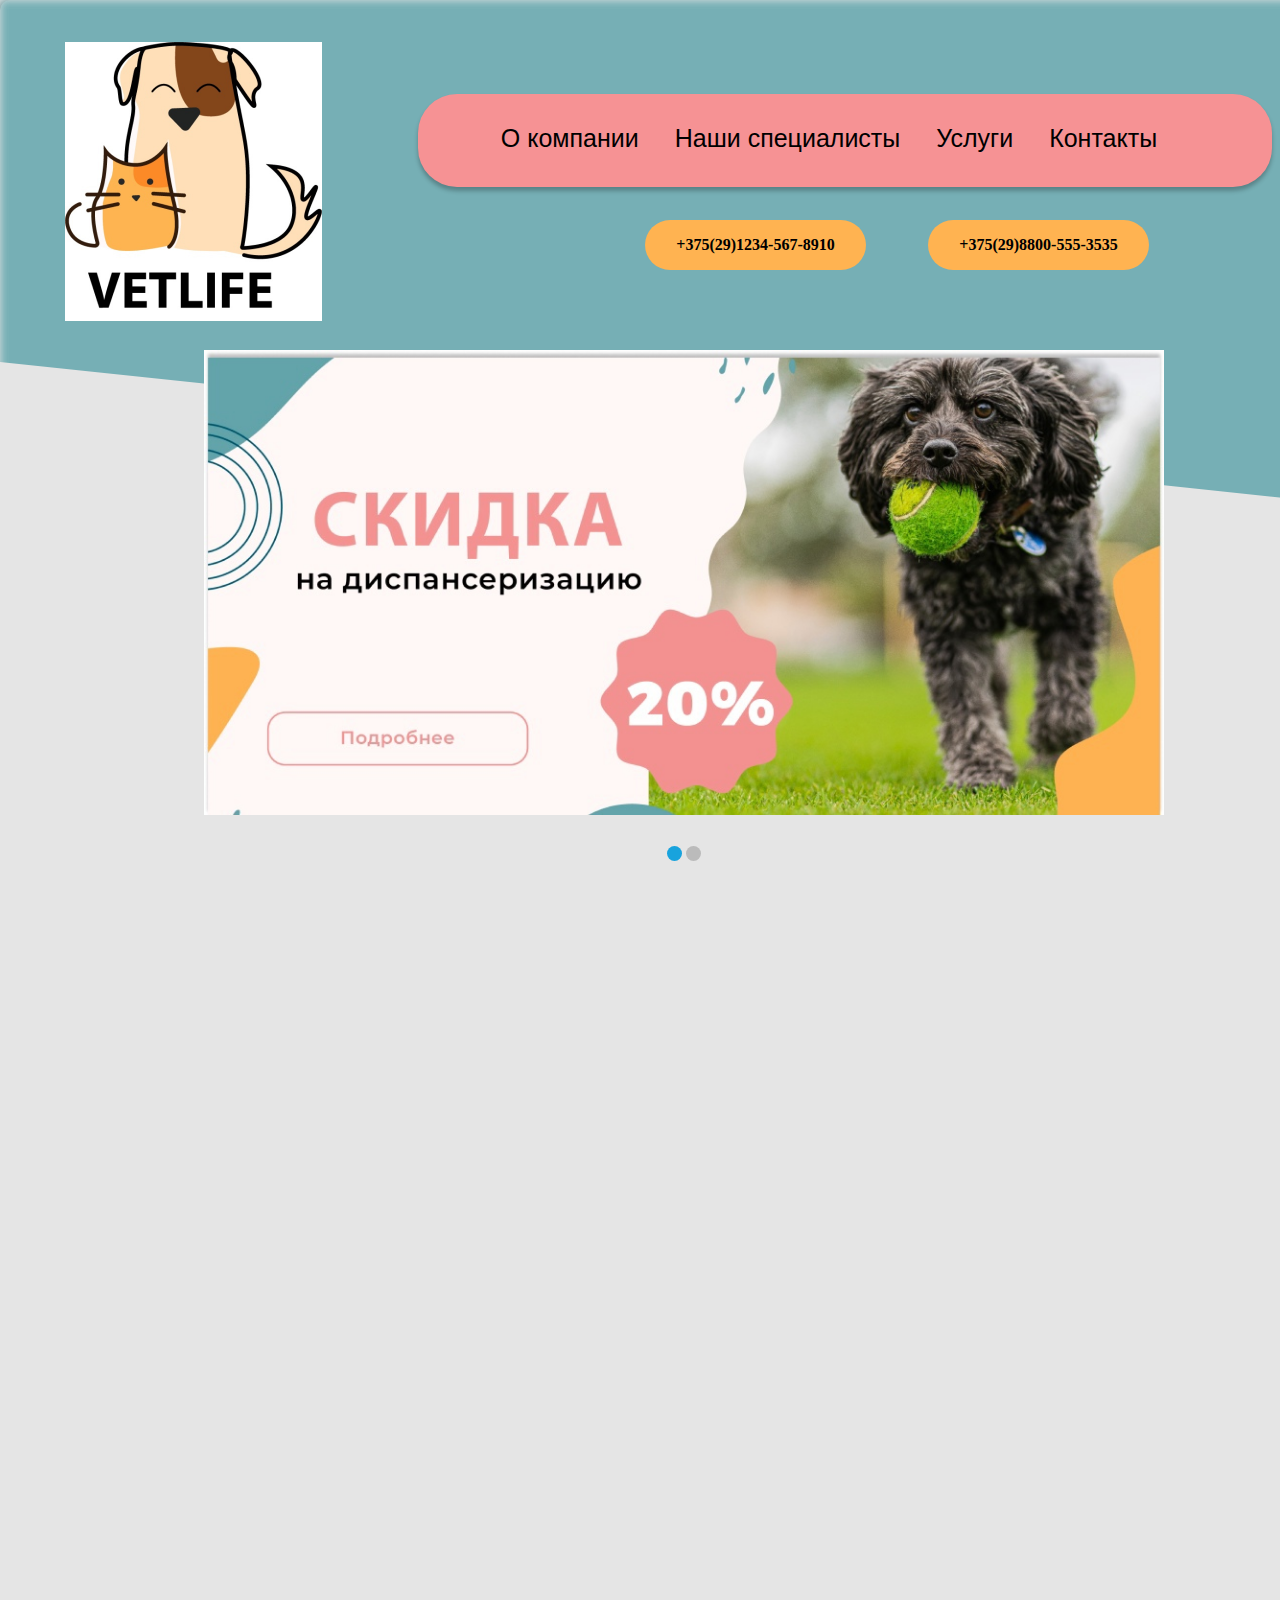
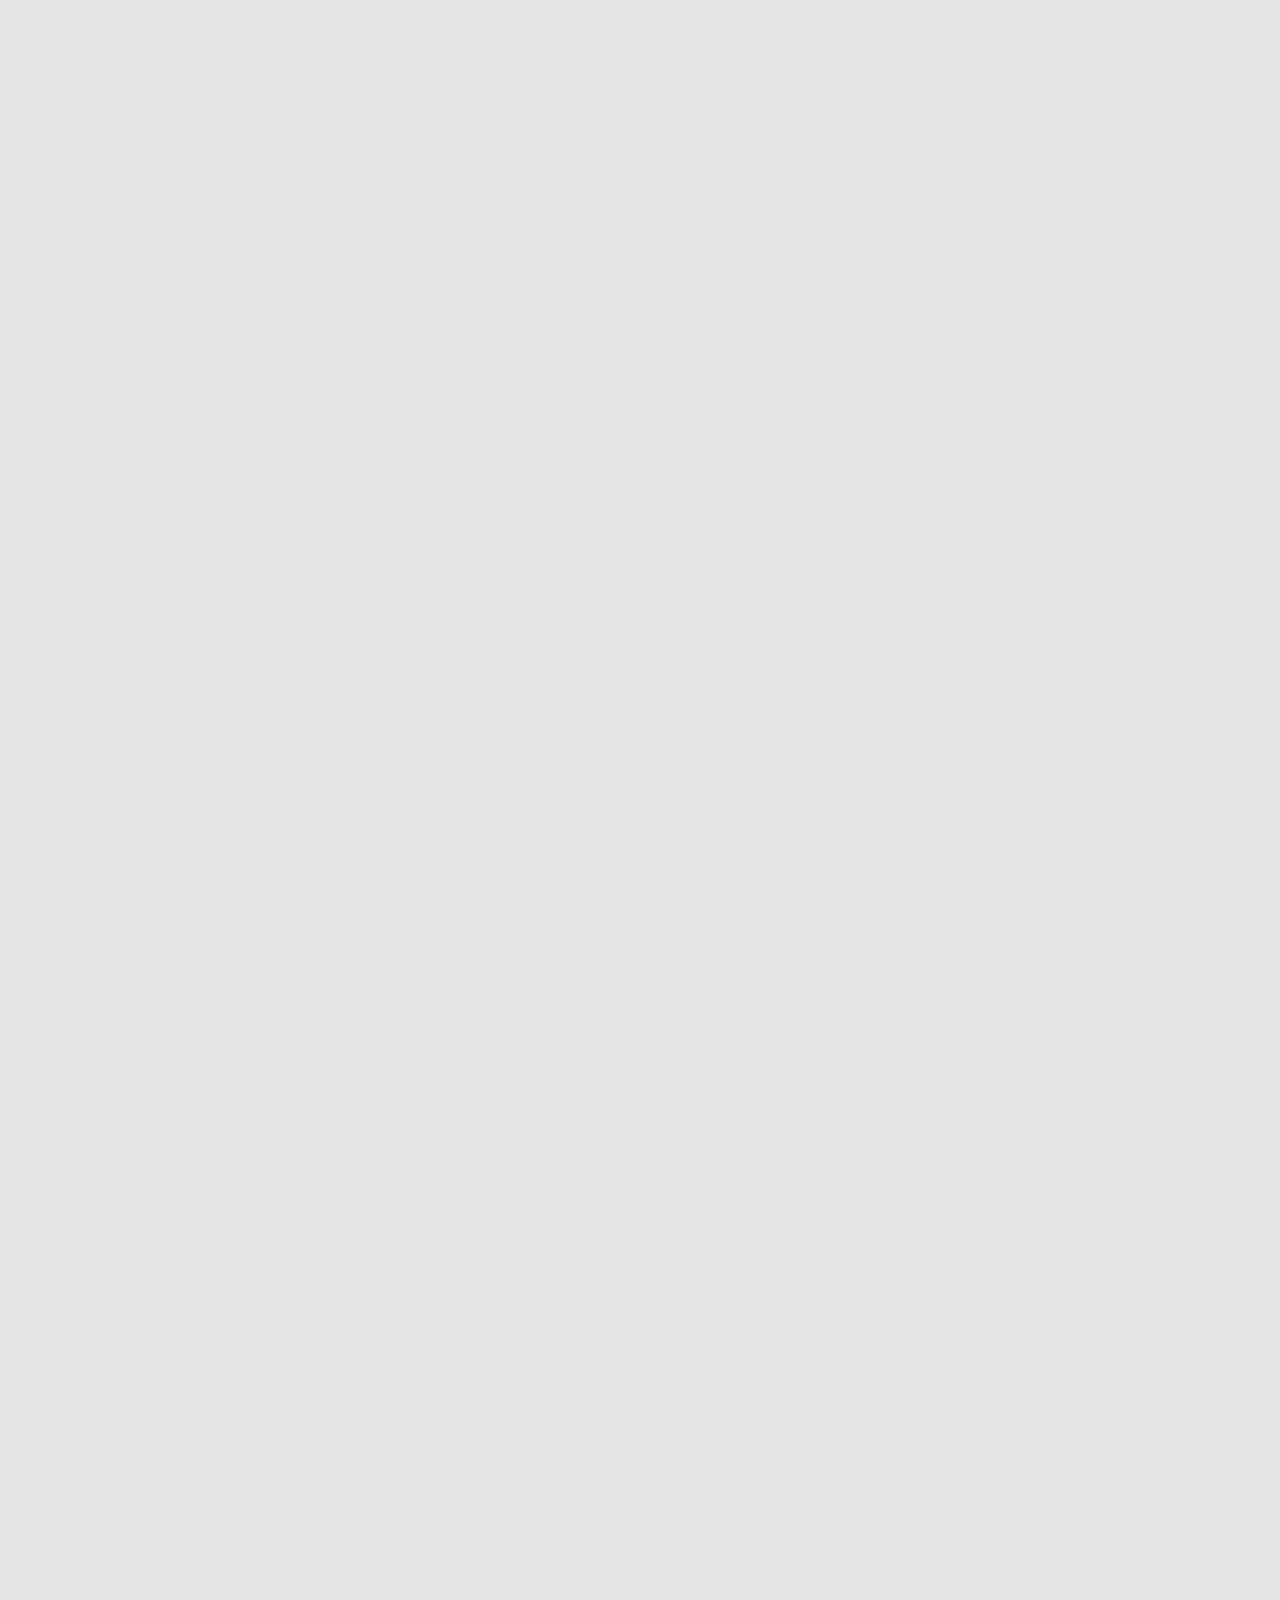
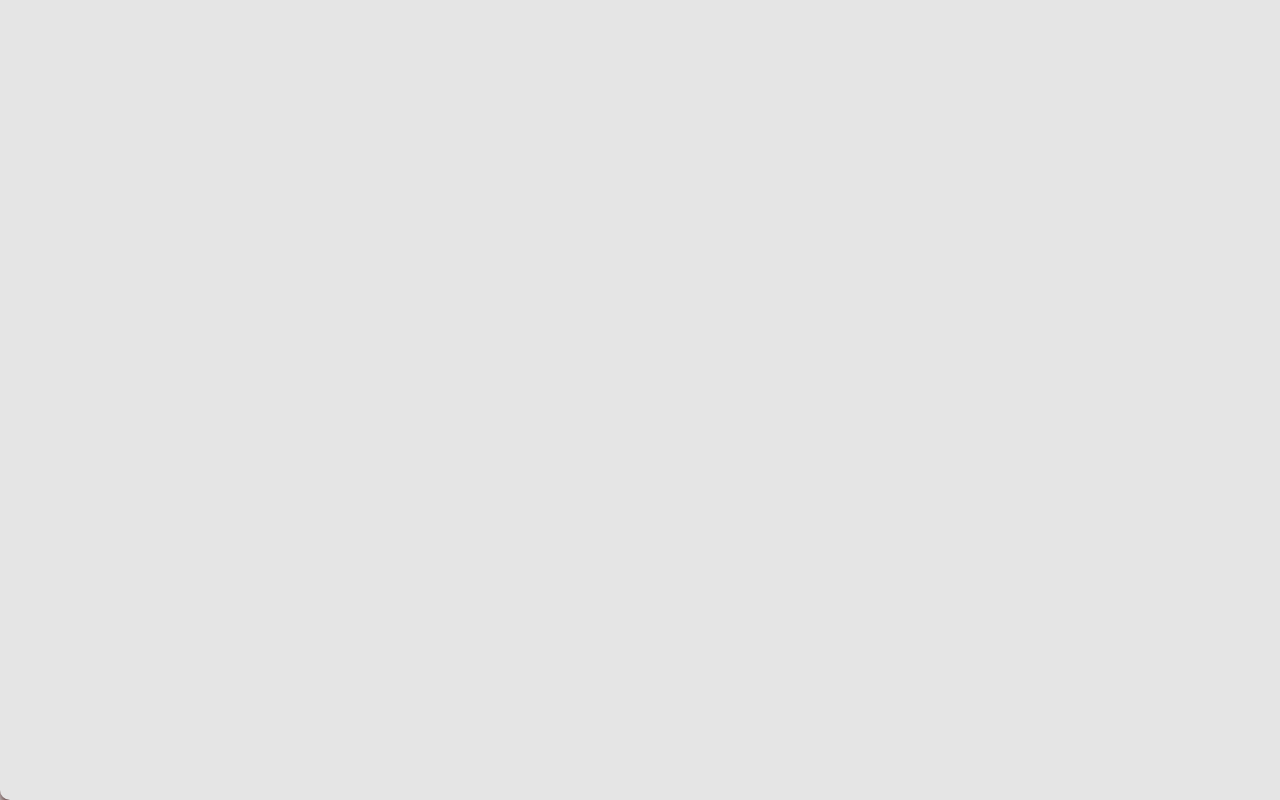
==== index.html @ 0b8921ed "Add files via upload" ====
<!DOCTYPE html>
<HTML>
<head>
	<title>Test</title>
	<meta charset="utf-8">
<link rel="stylesheet" href="Style.css">
</head>
<body>
	<section class="main-part">
		<div class ="Oglav">
	       <div class="color-vector"></div>
		<img class="photo-dog" src="Photo/dog.jpg">
		<section class="novigation">
	<nav class="novigation-words">
		      <a href="#">О компании</a>
              <a href="#">Наши специалисты</a>
              <a href="#">Услуги</a>
              <a href="https://vk.com/ascended_sky" target="_blank ">Контакты</a>
    </nav>
		</section>
		<div class="telephone1"><p class="phone-text">+375(29)1234-567-8910</p></div>
		<div class="telephone2"><p class="phone-text">+375(29)8800-555-3535</p></div>
		
		<div class="all">
		<input checked type="radio" name="respond" id="desktop">
			<article id="slider">
					<input checked type="radio" name="slider" id="switch1">
					<input type="radio" name="slider" id="switch2">
				<div id="slides">
					<div id="overflow" class="contaner">
						<div class="image">
							<article><img src="Photo/advert1.jpg" class="advert"></article>
							<article><img src="Photo/advert2.jpg" class="advert"></article>
						</div>
					</div>
				</div>
				<div id="controls">
					<label for="switch1"></label>
					<label for="switch2"></label>
				</div>
				<div id="active">
					<label for="switch1"></label>
					<label for="switch2"></label>
				</div>
			</article>
	</div>
</div>		  
		
     </section>
</body>
	<script src="Code.js"></script>
</HTML>
---- Style.css ----
* {
  box-sizing: border-box;
}
html, body {
  width: 100%;
  height: 100%;
  padding: 0;
  margin: 0;
	background: #E5E5E5;
}
.main-part{
width: 1368px;
height: 4000px;
margin: auto;
position: relative;
	border-radius: 10px;
    box-shadow: 0px 5px 10px #522f2f;
}
.Oglav{
position: relative;
width: 1368px;
height: 867px;
top: 0px;

}
.color-vector{
position: absolute;
width: 1368px;
height: 724px;
top: 0px;
background: rgba(96, 165, 172, 0.84);
filter: blur(4px);
clip-path: polygon(0 0, 100% 0, 100% 70%, 0 50%);
}
.photo-dog{
position: absolute;
width: 257px;
height: 279px;
left: 65px;
top: 42px;

}
.novigation-words{ 
	text-align: center;
	padding-top: 30px;
}
.novigation{
position: absolute;
width: 854px;
height: 93px;
left: 368px;
top: 94px;
background: #F69294;
box-shadow: 0px 4px 4px rgba(0, 0, 0, 0.25);
border-radius: 39px;
margin-left: 50px;
}
.novigation a {
	margin-right: 32px;
    text-decoration: none;
    color: black;
    font-family: sans-serif;
    font-size: 25px
    
}
.telephone1{
position: absolute;
width: 221px;
height: 50px;
left: 645px;
top: 220px;
text-align: center;
background: #FFB351;
border-radius: 29px;
font-weight: 800;
}
.telephone2{
position: absolute;
width: 221px;
height: 50px;
left: 928px;
top: 220px;
background: #FFB351;
border-radius: 29px;
text-align: center;
font-weight: 800;
}




#slider {
    position: relative;
	text-align: center;
    top: 350px;
}
#slider{
	margin: 0 auto;
}
#slides article{
	width: 20%;
	float: left;
}
#slides .image{
	width: 500%;
	line-height: 0;
}
#overflow{
	width: 100%;
	overflow: hidden;
}
article img{
	width: 100%;
}
#desktop:checked ~ #slider{ 
	max-width: 960px; 
}
#switch1:checked ~ #controls 
#switch2:checked ~ #controls label:nth-child(1){
	background: url('prev.png') no-repeat;
	float: left;
	margin: 0 0 0 -84px;
	display: block;
	height: 68px;
	width: 68px;
}
#switch1:checked ~ #controls label:nth-child(2), 
#switch2:checked ~ #controls 
 label:nth-child(1){
	float: right;
	margin: 0 -84px 0 0;
	display: block;
	height: 68px;
	width: 68px;
}
label, a{
	cursor: pointer;
}
.all input{
	display: none;
}
#switch1:checked ~ #slides .image{
	margin-left: 0;
}
#switch2:checked ~ #slides .image{
	margin-left: -100%;
}
#controls{
	margin: -25% 0 0 0;
	width: 100%;
	height: 50px;
}
#active label{
	border-radius: 10px; 
	display: inline-block; 
	width: 15px;
	height: 15px;
	background: #bbb;
}
#active{
	margin: 23% 0 0;
	text-align: center;
}
#active label:hover{
	background: #76c8ff;
	border-color: #777 !important; 
}
#switch1:checked ~ #active label:nth-child(1),
#switch2:checked ~ #active label:nth-child(2),
#switch3:checked ~ #active{
	background: #18a3dd;
	border-color: #18a3dd !important;
}
#slides .image{
	transition: all 800ms cubic-bezier(0.770, 0.000, 0.175, 1.000);
}
#controls label:hover{ 
	opacity: 0.6;
}
#controls label{
	transition: opacity 0.2s ease-out;
}
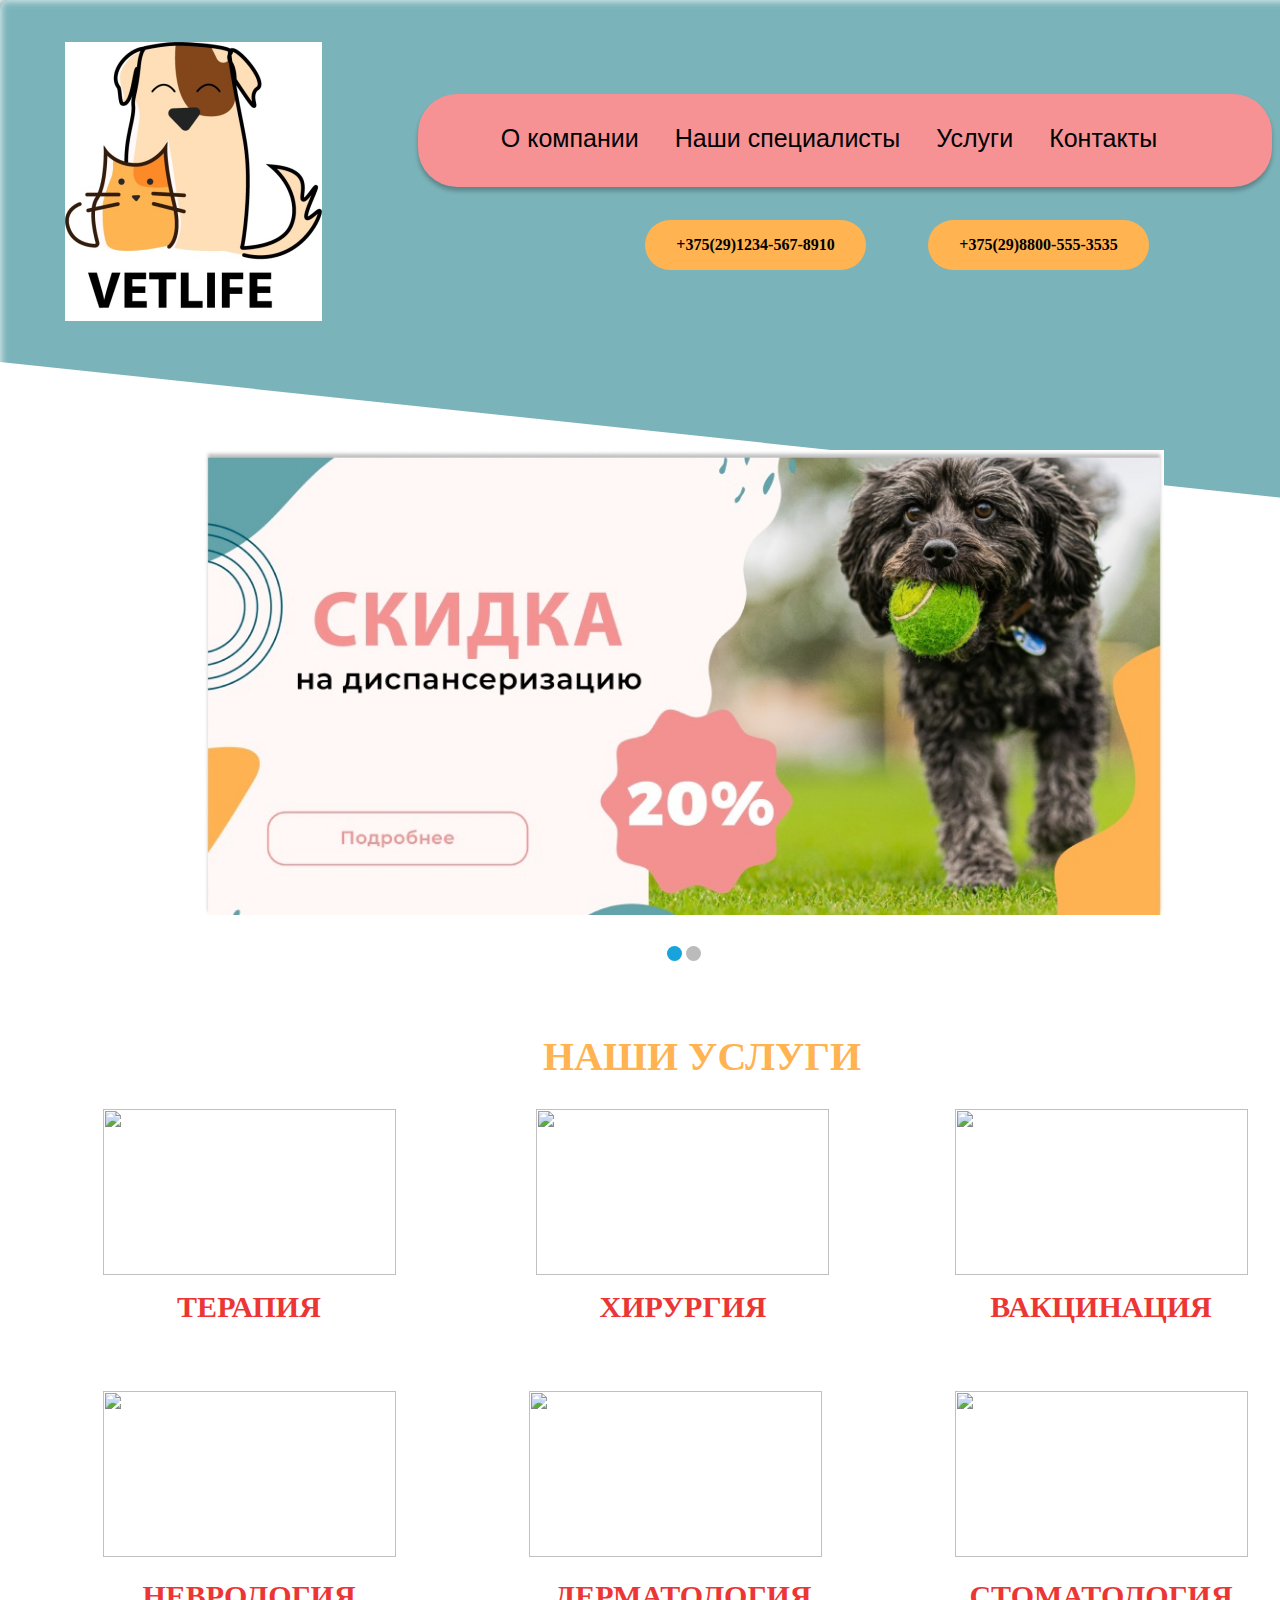
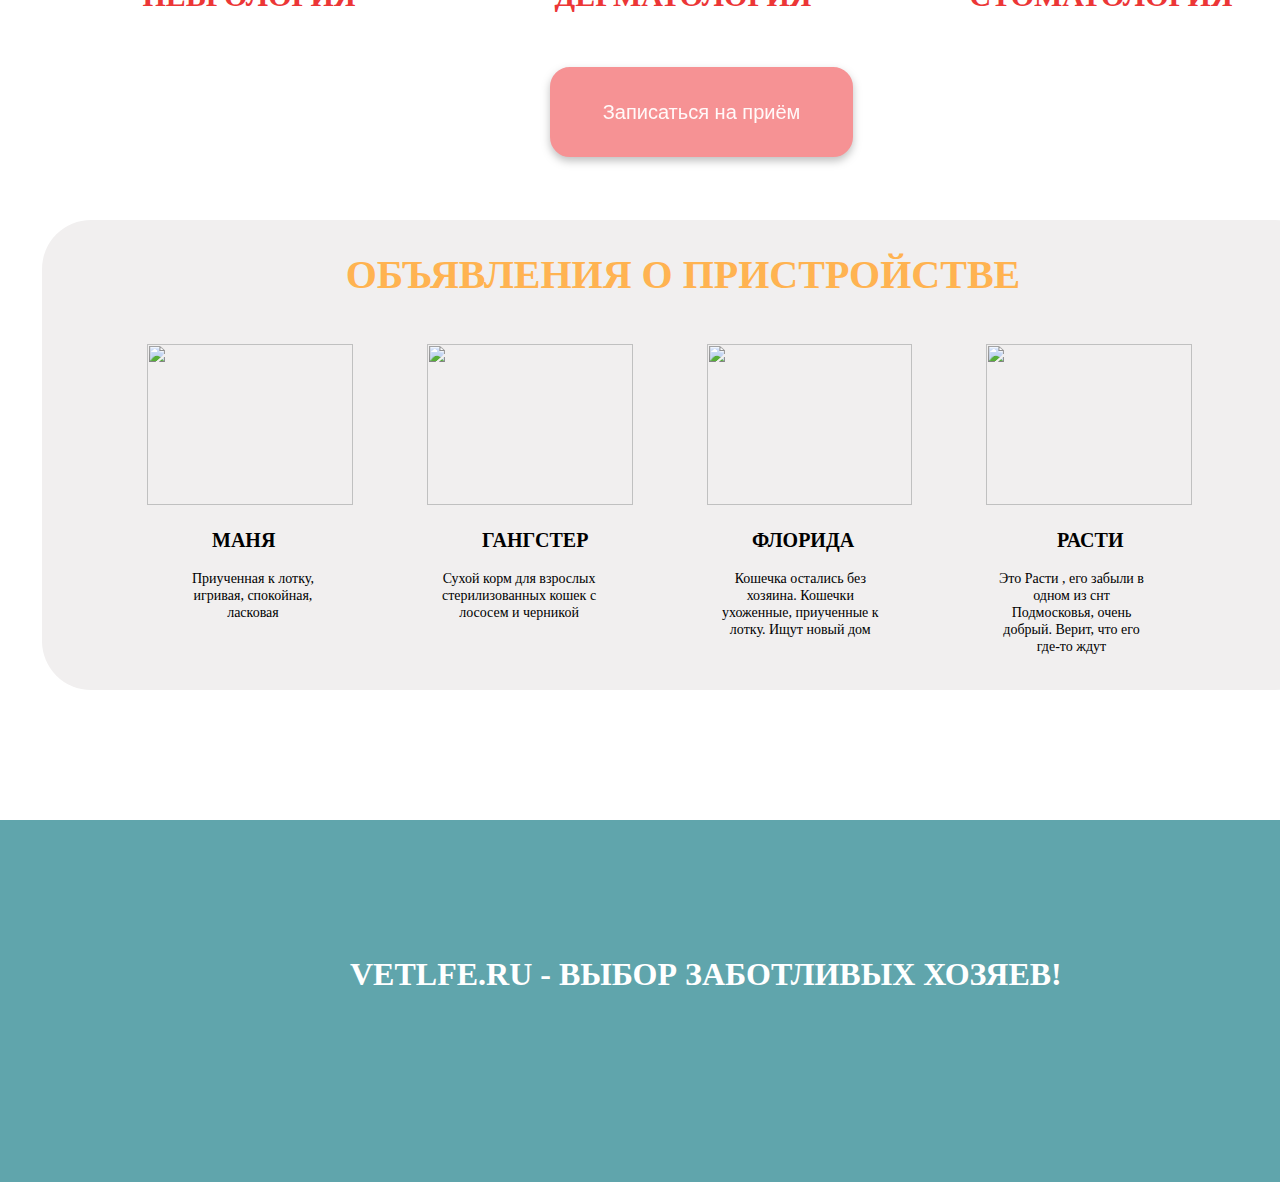
==== commit 49b49588: "Add files via upload" ====
--- a/index.html
+++ b/index.html
@@ -9,43 +9,78 @@
 	<section class="main-part">
 		<div class ="Oglav">
 	       <div class="color-vector"></div>
-		<img class="photo-dog" src="Photo/dog.jpg">
+				<img class="photo-dog" src="Photo/dog.jpg">
 		<section class="novigation">
-	<nav class="novigation-words">
-		      <a href="#">О компании</a>
-              <a href="#">Наши специалисты</a>
-              <a href="#">Услуги</a>
-              <a href="https://vk.com/ascended_sky" target="_blank ">Контакты</a>
-    </nav>
+			<nav class="novigation-words">
+		      	<a href="#">О компании</a>
+              	<a href="#">Наши специалисты</a>
+              	<a href="#">Услуги</a>
+              	<a href="https://vk.com/ascended_sky" target="_blank ">Контакты</a>
+			</nav>
 		</section>
-		<div class="telephone1"><p class="phone-text">+375(29)1234-567-8910</p></div>
-		<div class="telephone2"><p class="phone-text">+375(29)8800-555-3535</p></div>
-		
-		<div class="all">
+<div class="telephone1"><p class="phone-text">+375(29)1234-567-8910</p></div>
+<div class="telephone2"><p class="phone-text">+375(29)8800-555-3535</p></div>
+	<div class="all">
 		<input checked type="radio" name="respond" id="desktop">
 			<article id="slider">
-					<input checked type="radio" name="slider" id="switch1">
-					<input type="radio" name="slider" id="switch2">
-				<div id="slides">
-					<div id="overflow" class="contaner">
-						<div class="image">
-							<article><img src="Photo/advert1.jpg" class="advert"></article>
-							<article><img src="Photo/advert2.jpg" class="advert"></article>
+				<input checked type="radio" name="slider" id="switch1">
+				<input type="radio" name="slider" id="switch2">
+					<div id="slides">
+						<div id="overflow" class="contaner">
+							<div class="image">
+								<article><img src="Photo/advert1.jpg" class="advert"></article>
+								<article><img src="Photo/advert2.jpg" class="advert"></article>
+							</div>
 						</div>
 					</div>
-				</div>
 				<div id="controls">
-					<label for="switch1"></label>
-					<label for="switch2"></label>
+				   <label for="switch1"></label>
+				   <label for="switch2"></label>
 				</div>
 				<div id="active">
-					<label for="switch1"></label>
-					<label for="switch2"></label>
+				   <label for="switch1"></label>
+				   <label for="switch2"></label>
 				</div>
 			</article>
 	</div>
-</div>		  
-		
+		</div>
+		<section class="Service">
+			<div class="yslygi"><p>НАШИ УСЛУГИ</p></div>
+				<img src="Photo/pict1.jpg" class ="picture1">
+					<div class="terapi"><p class="text">ТЕРАПИЯ</p></div>
+				<img src="Photo/pict2.jpg" class ="picture2">
+					<div class="surgery"><p class="text">ХИРУРГИЯ</p></div>
+				<img src="Photo/pict3.jpg" class ="picture3">
+					<div class="vacination"><p class="text">ВАКЦИНАЦИЯ</p></div>
+				<img src="Photo/pict4.jpg" class ="picture4">
+					<div class="nevrology"><p class="text">НЕВРОЛОГИЯ</p></div>
+				<img src="Photo/pict5.jpg" class ="picture5">
+					<div class="dermatology"><p class="text">ДЕРМАТОЛОГИЯ</p></div>
+				<img src="Photo/pict6.jpg" class ="picture6">
+					<div class="stomotology"><p class="text">СТОМАТОЛОГИЯ</p></div>
+				<button class="RegistrOnTerapy">Записаться на приём</button>
+		</section>
+		<section class="ads">
+			<p class="text-ads">ОБЪЯВЛЕНИЯ О ПРИСТРОЙСТВЕ</p>
+			<div class ="image-ads">
+			   <img src="Photo/ads1.jpg" class="adsphoto1">
+			   <img src="Photo/ads2.jpg" class="adsphoto2">
+			   <img src="Photo/ads3.jpg" class="adsphoto3">
+			   <img src="Photo/ads4.jpg" class="adsphoto4">
+			</div>
+			<p class="name-animal1">МАНЯ</p>
+			<p class="name-animal2">ГАНГСТЕР</p>
+			<p class="name-animal3">ФЛОРИДА</p>
+			<p class="name-animal4">РАСТИ</p>
+			
+			<p class="description1">Приученная к лотку,<br> игривая, спокойная,<br> ласковая</p>
+			<p class="description2">Сухой корм для взрослых<br>стерилизованных кошек с<br> лососем и черникой</p>
+			<p class="description3">Кошечка остались без<br> хозяина. Кошечки<br> ухоженные, приученные к<br> лотку. Ищут новый дом</p>
+			<p class="description4">Это Расти , его забыли в<br> одном из снт<br> Подмосковья, очень<br> добрый. Верит, что его<br> где-то ждут</p>
+		</section>
+		<footer class="footer1">
+		<p class="text-footer">vetlfe.ru - выбор заботливых хозяев!</p>
+		</footer>
      </section>
 </body>
 	<script src="Code.js"></script>
--- a/Style.css
+++ b/Style.css
@@ -1,20 +1,27 @@
 * {
   box-sizing: border-box;
+}
+@font-face {
+	font-family: 'Inter';
+	src: url('fonts/Inter-VariableFont_slnt,wght.eot');
+	src: local('☺'), url('fonts/Inter-VariableFont_slnt,wght.woff') format('woff'), url('fonts/Inter-VariableFont_slnt,wght.ttf') format('truetype'), url('fonts/Inter-VariableFont_slnt,wght.svg') format('svg');
+	font-weight: 500;
+	font-style: normal;
 }
 html, body {
   width: 100%;
   height: 100%;
   padding: 0;
   margin: 0;
-	background: #E5E5E5;
+ background: white;
 }
 .main-part{
 width: 1368px;
-height: 4000px;
+height: 2782px;
 margin: auto;
 position: relative;
-	border-radius: 10px;
-    box-shadow: 0px 5px 10px #522f2f;
+border-radius: 10px;
+ box-shadow: 0px 5px 10px #522f2f;
 }
 .Oglav{
 position: relative;
@@ -38,7 +45,6 @@
 height: 279px;
 left: 65px;
 top: 42px;
-
 }
 .novigation-words{ 
 	text-align: center;
@@ -85,14 +91,225 @@
 text-align: center;
 font-weight: 800;
 }
-
-
-
-
+.Service{
+	width: 1368px;
+	height: 900px;
+}
+.yslygi{
+position: absolute;
+width: 380px;
+height: 61px;
+left: 512px;
+top: 993px;
+font-family: 'Inter';
+font-style: normal;
+font-weight: 800;
+font-size: 40px;
+line-height: 48px;
+text-align: center;
+text-transform: uppercase;
+color: #FFB351;
+}
+.picture1,.picture2,.picture3,.picture4,.picture5,.picture6{
+position: absolute;
+width: 293px;
+height: 166px;
+}
+.picture1{
+left: 103px;
+top: 1109px;
+}
+.picture2{
+left: 536px;
+top: 1109px;
+}
+.picture3{
+left: 955px;
+top: 1109px;	
+}
+.picture4{
+left: 103px;
+top: 1391px;
+}
+.picture5{
+left: 529px;
+top: 1391px;	
+}
+.picture6{
+left: 955px;
+top: 1391px;
+}
+.terapi,.surgery,.vacination,.nevrology,.dermatology,.stomotology{
+font-family: 'Inter';
+font-style: normal;
+font-weight: 700;
+font-size: 30px;
+line-height: 36px;
+text-align: center;
+text-transform: uppercase;
+color: #EC3636;
+position: absolute;
+width: 380px;
+height: 23px;
+margin-top: 0;
+}
+.text{
+	margin-top: 0;
+}
+.terapi{
+left: 59px;
+top: 1289px;
+}
+.surgery{
+left: 493px;
+top: 1289px;	
+}
+.vacination{
+left: 911px;
+top: 1289px;	
+}
+.nevrology{
+left: 59px;
+top: 1578px;	
+}
+.dermatology{
+left: 493px;
+top: 1578px;	
+}
+.stomotology{
+left: 911px;
+top: 1578px;	
+}
+.RegistrOnTerapy{
+position: absolute;
+width: 303.06px;
+height: 90px;
+left: 550px;
+top: 1667px;
+filter: drop-shadow(0px 4px 4px rgba(0, 0, 0, 0.25));
+border: 2px solid #F69294;
+border-radius: 20px;
+background: #F69294;
+font-size: 20px;
+color: #FFF9F9;
+cursor: pointer;
+}
+.ads{
+position: absolute;
+width: 1282px;
+height: 470px;
+left: 42px;
+top: 1820px;
+background: #F1EFEF;
+border-radius: 49px;	
+}
+.image-ads{
+width: 1282px;
+height: 161px;
+position: absolute;
+top: 124px;
+display: block;
+padding-left: 70px;
+}
+.text-ads{
+position: relative;
+width: 1282px;
+height: 61px;
+top: 31px;
+font-family: 'Inter';
+font-style: normal;
+font-weight: 800;
+font-size: 40px;
+line-height: 48px;
+text-transform: uppercase;
+color: #FFB351;
+margin-top: 0;
+text-align: center;
+}
+.adsphoto1, .adsphoto2, .adsphoto3, .adsphoto4{
+width: 205.79px;
+height: 161px;
+margin: 0 35px 0 35px;
+}
+.name-animal1,.name-animal2,.name-animal3,.name-animal4{
+font-family: 'Inter';
+font-style: normal;
+font-weight: 700;
+font-size: 20px;
+line-height: 24px;
+color: #000000;
+position: absolute;
+margin: 0;
+}
+.name-animal1{
+top: 308px;
+left: 170px;
+}
+.name-animal2{
+top: 308px;
+left: 440px;
+}
+.name-animal3{
+top: 308px;
+left: 710px;
+}
+.name-animal4{
+top: 308px;
+left: 1015px;
+}
+.description1,.description2,.description3,.description4{
+font-family: 'Inter';
+font-style: normal;
+font-weight: 400;
+font-size: 14px;
+line-height: 17px;
+text-align: center;
+color: #000000;
+position: absolute;
+margin: 0;
+}
+.description1{
+top: 350px;
+left: 150px;
+}
+.description2{
+top: 350px;
+left: 400px;	
+}
+.description3{
+top: 350px;
+left: 680px;
+}
+.description4{
+top: 350px;
+left: 957px;
+}
+.footer1{
+position: absolute;
+width: 1368px;
+height: 362px;
+left: 0px;
+top: 2420px;
+background: #60A5AC;
+}
+.text-footer{
+position: relative;
+width: 766px;
+height: 61px;
+top: 103px;
+left: 350px;
+font-family: 'Inter';
+font-style: normal;
+font-weight: 600;
+font-size: 32px;
+line-height: 39px;
+text-transform: uppercase;
+color: #FFFFFF;
+}
 #slider {
     position: relative;
 	text-align: center;
-    top: 350px;
+    top: 450px;
 }
 #slider{
 	margin: 0 auto;
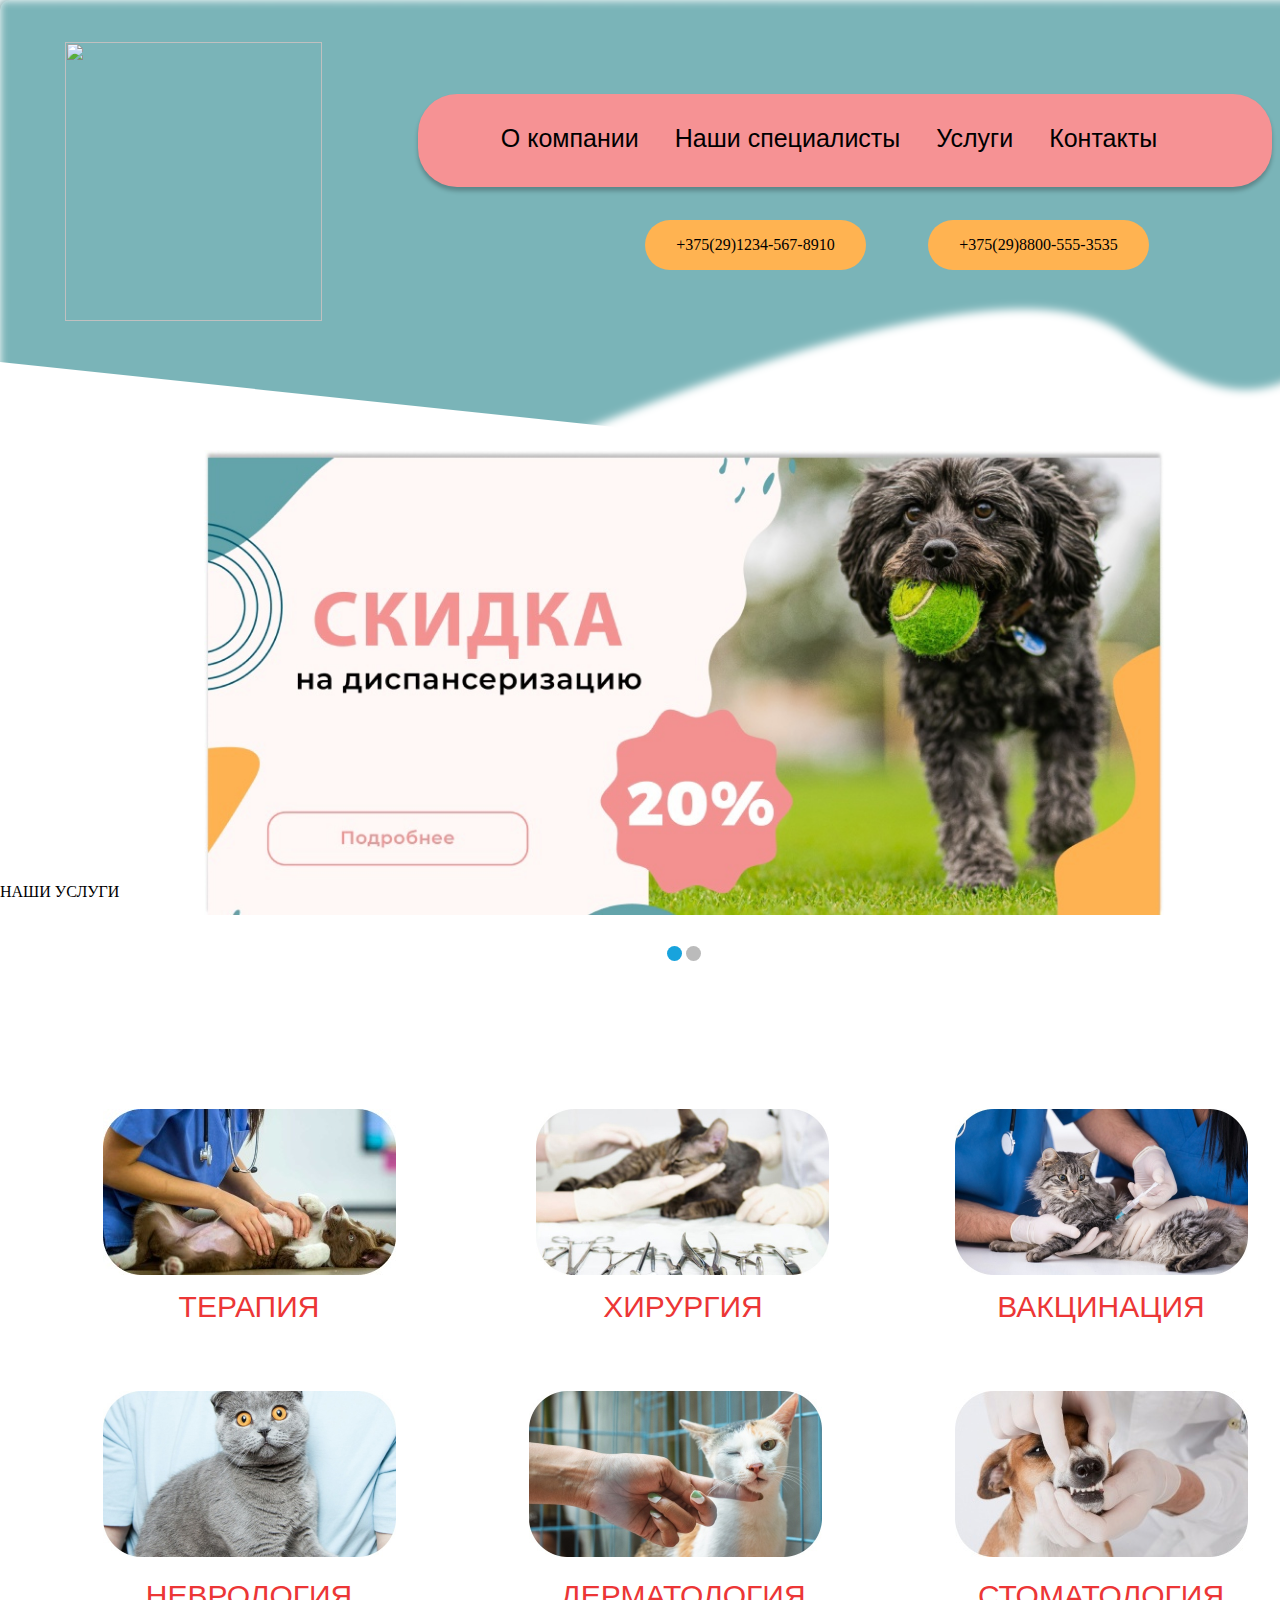
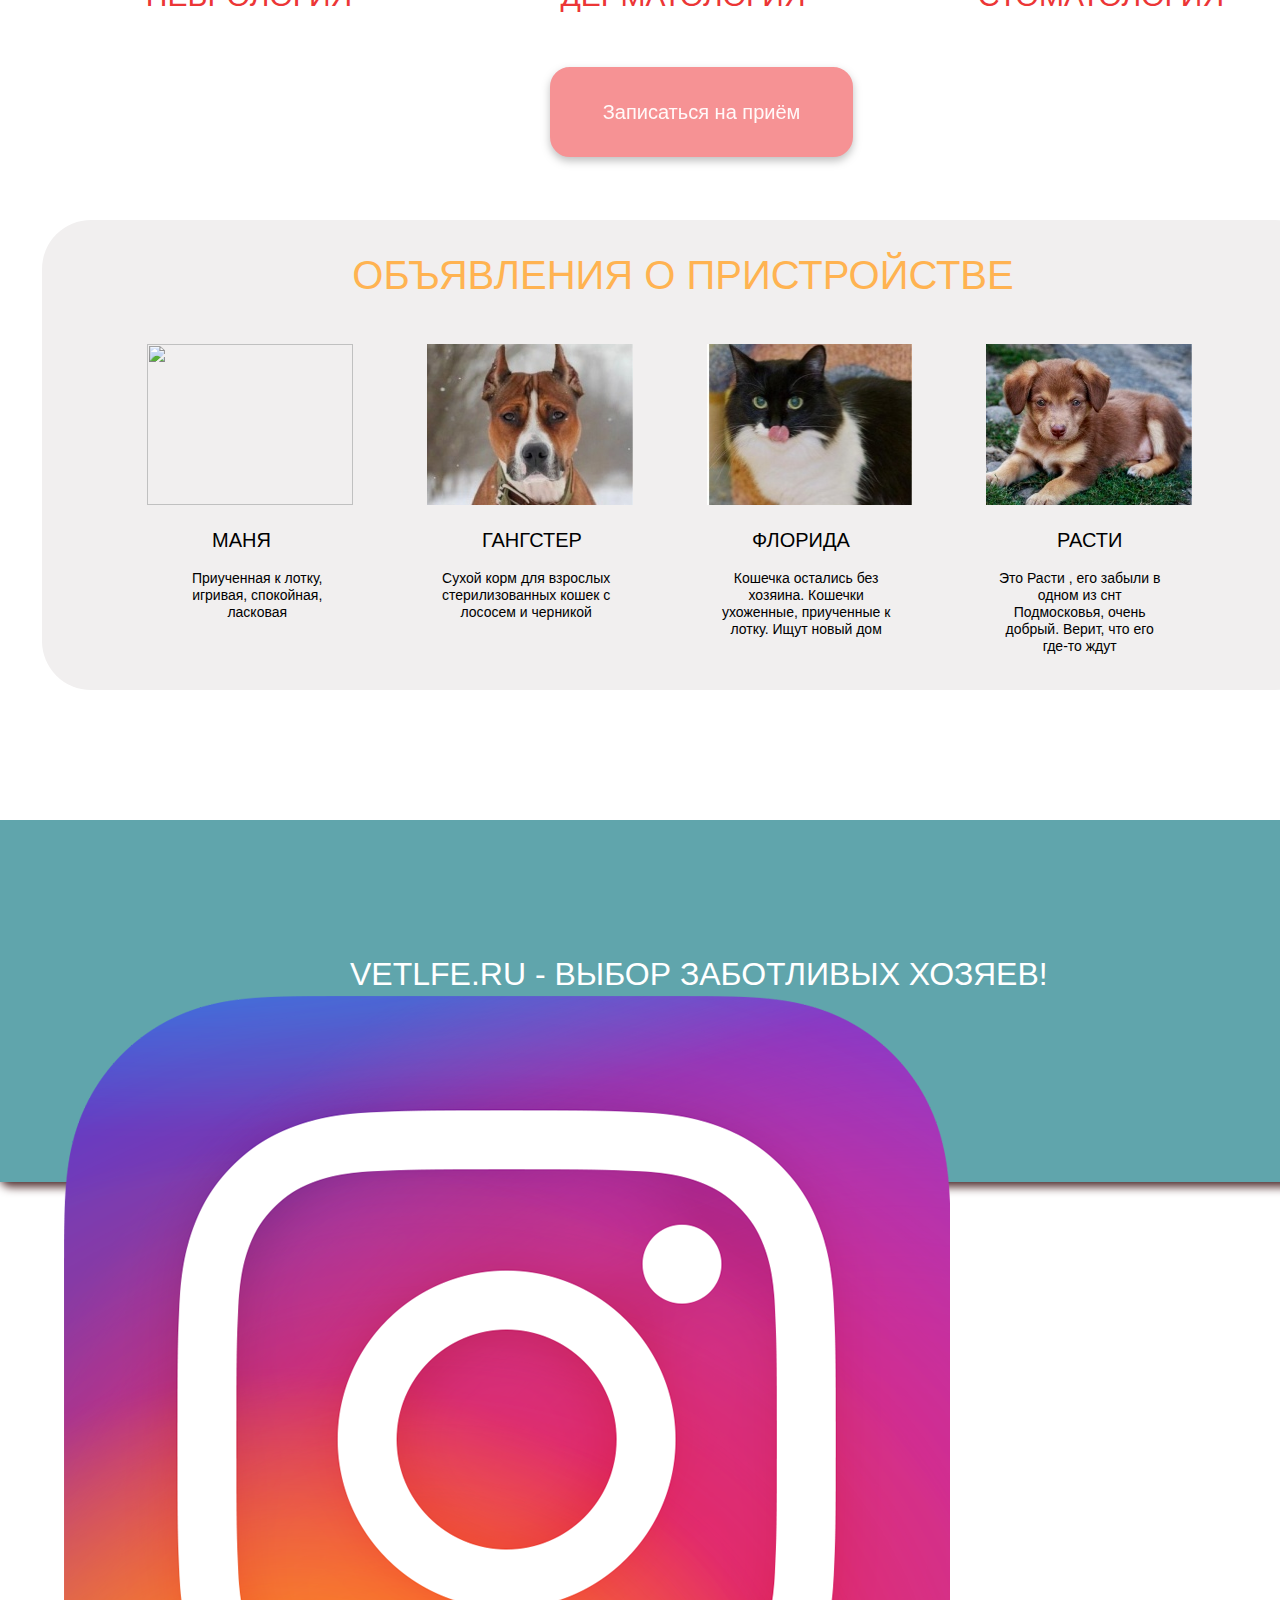
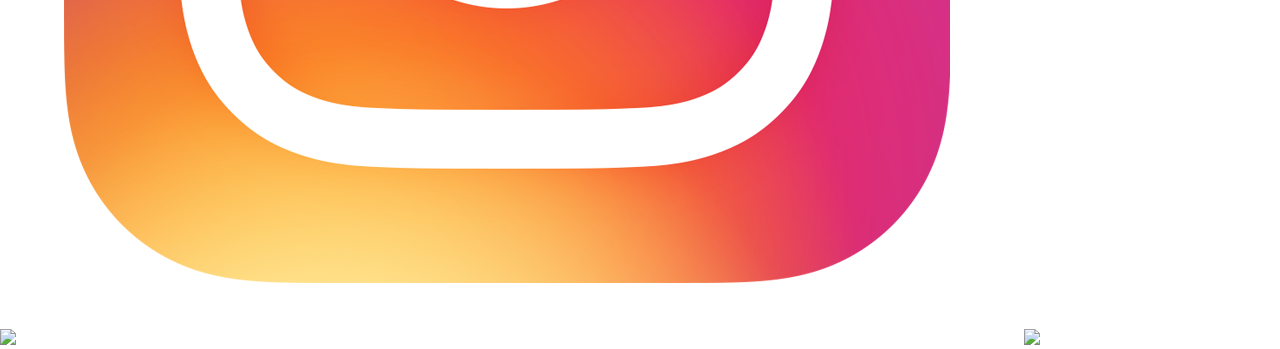
==== commit 3a63d651: "Add files via upload" ====
--- a/index.html
+++ b/index.html
@@ -8,14 +8,14 @@
 <body>
 	<section class="main-part">
 		<div class ="Oglav">
-	       <div class="color-vector"></div>
-				<img class="photo-dog" src="Photo/dog.jpg">
+	       <img src="Photo/vid.jpg" class="color-vector">
+				<img class="photo-dog" src="Photo/dog.png">
 		<section class="novigation">
 			<nav class="novigation-words">
-		      	<a href="#">О компании</a>
+		      	<a href="index2.html">О компании</a>
               	<a href="#">Наши специалисты</a>
               	<a href="#">Услуги</a>
-              	<a href="https://vk.com/ascended_sky" target="_blank ">Контакты</a>
+              	<a href="" target="_blank ">Контакты</a>
 			</nav>
 		</section>
 <div class="telephone1"><p class="phone-text">+375(29)1234-567-8910</p></div>
@@ -45,7 +45,7 @@
 	</div>
 		</div>
 		<section class="Service">
-			<div class="yslygi"><p>НАШИ УСЛУГИ</p></div>
+			<div class="top-text"><p>НАШИ УСЛУГИ</p></div>
 				<img src="Photo/pict1.jpg" class ="picture1">
 					<div class="terapi"><p class="text">ТЕРАПИЯ</p></div>
 				<img src="Photo/pict2.jpg" class ="picture2">
@@ -80,6 +80,11 @@
 		</section>
 		<footer class="footer1">
 		<p class="text-footer">vetlfe.ru - выбор заботливых хозяев!</p>
+			<div class="Network">
+			<img src= "Photo/facebook.png.lnk" class="netimg">
+			<img src="Photo/inst.png" class="netimg">
+			<img src="Photo/twitter%20.png.lnk" class="netimg">
+			</div>
 		</footer>
      </section>
 </body>
--- a/Style.css
+++ b/Style.css
@@ -2,9 +2,9 @@
   box-sizing: border-box;
 }
 @font-face {
-	font-family: 'Inter';
-	src: url('fonts/Inter-VariableFont_slnt,wght.eot');
-	src: local('☺'), url('fonts/Inter-VariableFont_slnt,wght.woff') format('woff'), url('fonts/Inter-VariableFont_slnt,wght.ttf') format('truetype'), url('fonts/Inter-VariableFont_slnt,wght.svg') format('svg');
+	font-family: sans-serif;
+	src: url('../fonts/Inter-VariableFont_slnt,wght.eot');
+	src: local('☺'), url('../fonts/Inter-VariableFont_slnt,wght.woff') format('woff'), url('../fonts/Inter-VariableFont_slnt,wght.ttf') format('truetype'), url('../fonts/Inter-VariableFont_slnt,wght.svg') format('svg');
 	font-weight: 500;
 	font-style: normal;
 }
@@ -78,7 +78,7 @@
 text-align: center;
 background: #FFB351;
 border-radius: 29px;
-font-weight: 800;
+font-weight: 500;
 }
 .telephone2{
 position: absolute;
@@ -89,7 +89,7 @@
 background: #FFB351;
 border-radius: 29px;
 text-align: center;
-font-weight: 800;
+font-weight: 500;
 }
 .Service{
 	width: 1368px;
@@ -101,9 +101,9 @@
 height: 61px;
 left: 512px;
 top: 993px;
-font-family: 'Inter';
-font-style: normal;
-font-weight: 800;
+font-family: sans-serif;
+font-style: normal;
+font-weight: 500;
 font-size: 40px;
 line-height: 48px;
 text-align: center;
@@ -140,9 +140,9 @@
 top: 1391px;
 }
 .terapi,.surgery,.vacination,.nevrology,.dermatology,.stomotology{
-font-family: 'Inter';
-font-style: normal;
-font-weight: 700;
+font-family: sans-serif;
+font-style: normal;
+font-weight: 500;
 font-size: 30px;
 line-height: 36px;
 text-align: center;
@@ -216,9 +216,9 @@
 width: 1282px;
 height: 61px;
 top: 31px;
-font-family: 'Inter';
-font-style: normal;
-font-weight: 800;
+font-family: sans-serif;
+font-style: normal;
+font-weight: 500;
 font-size: 40px;
 line-height: 48px;
 text-transform: uppercase;
@@ -232,9 +232,9 @@
 margin: 0 35px 0 35px;
 }
 .name-animal1,.name-animal2,.name-animal3,.name-animal4{
-font-family: 'Inter';
-font-style: normal;
-font-weight: 700;
+font-family: sans-serif;
+font-style: normal;
+font-weight: 500;
 font-size: 20px;
 line-height: 24px;
 color: #000000;
@@ -258,9 +258,9 @@
 left: 1015px;
 }
 .description1,.description2,.description3,.description4{
-font-family: 'Inter';
-font-style: normal;
-font-weight: 400;
+font-family: sans-serif;
+font-style: normal;
+font-weight: 500;
 font-size: 14px;
 line-height: 17px;
 text-align: center;
@@ -298,9 +298,9 @@
 height: 61px;
 top: 103px;
 left: 350px;
-font-family: 'Inter';
-font-style: normal;
-font-weight: 600;
+font-family: sans-serif;
+font-style: normal;
+font-weight: 500;
 font-size: 32px;
 line-height: 39px;
 text-transform: uppercase;
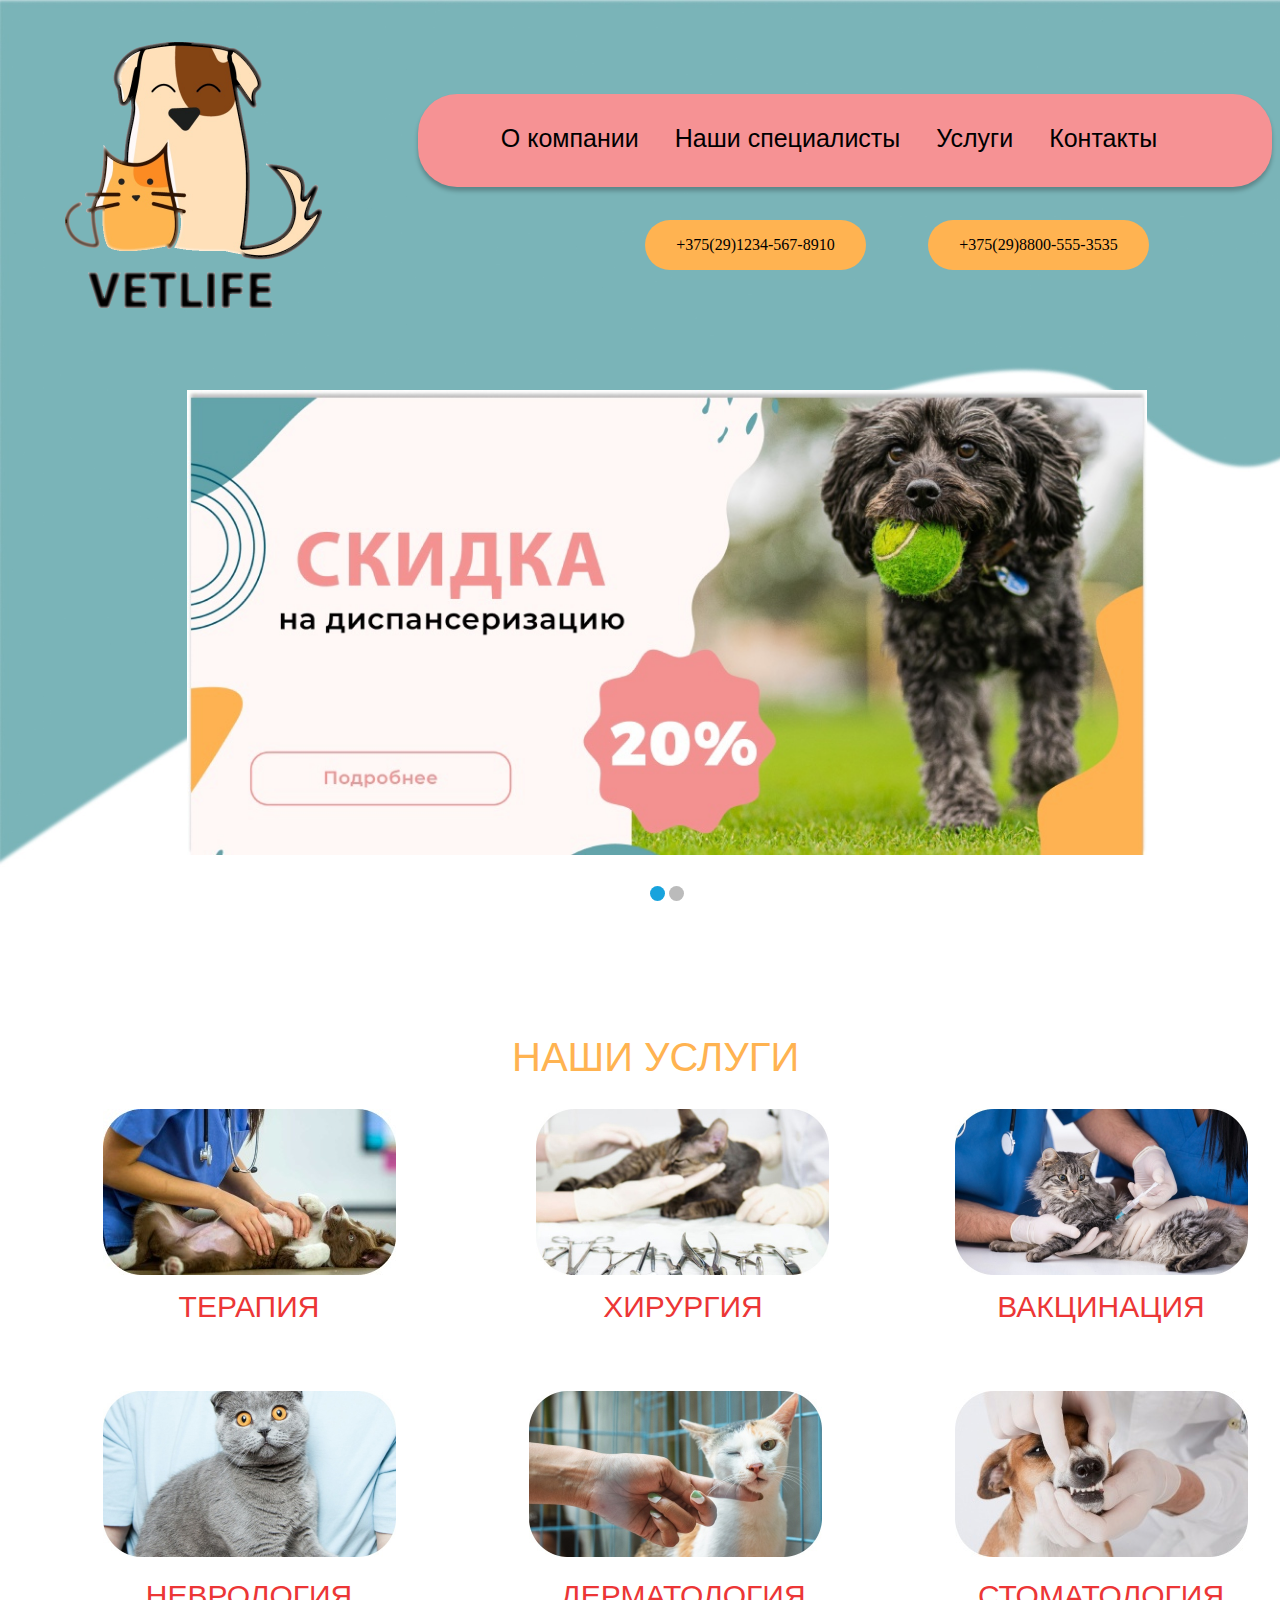
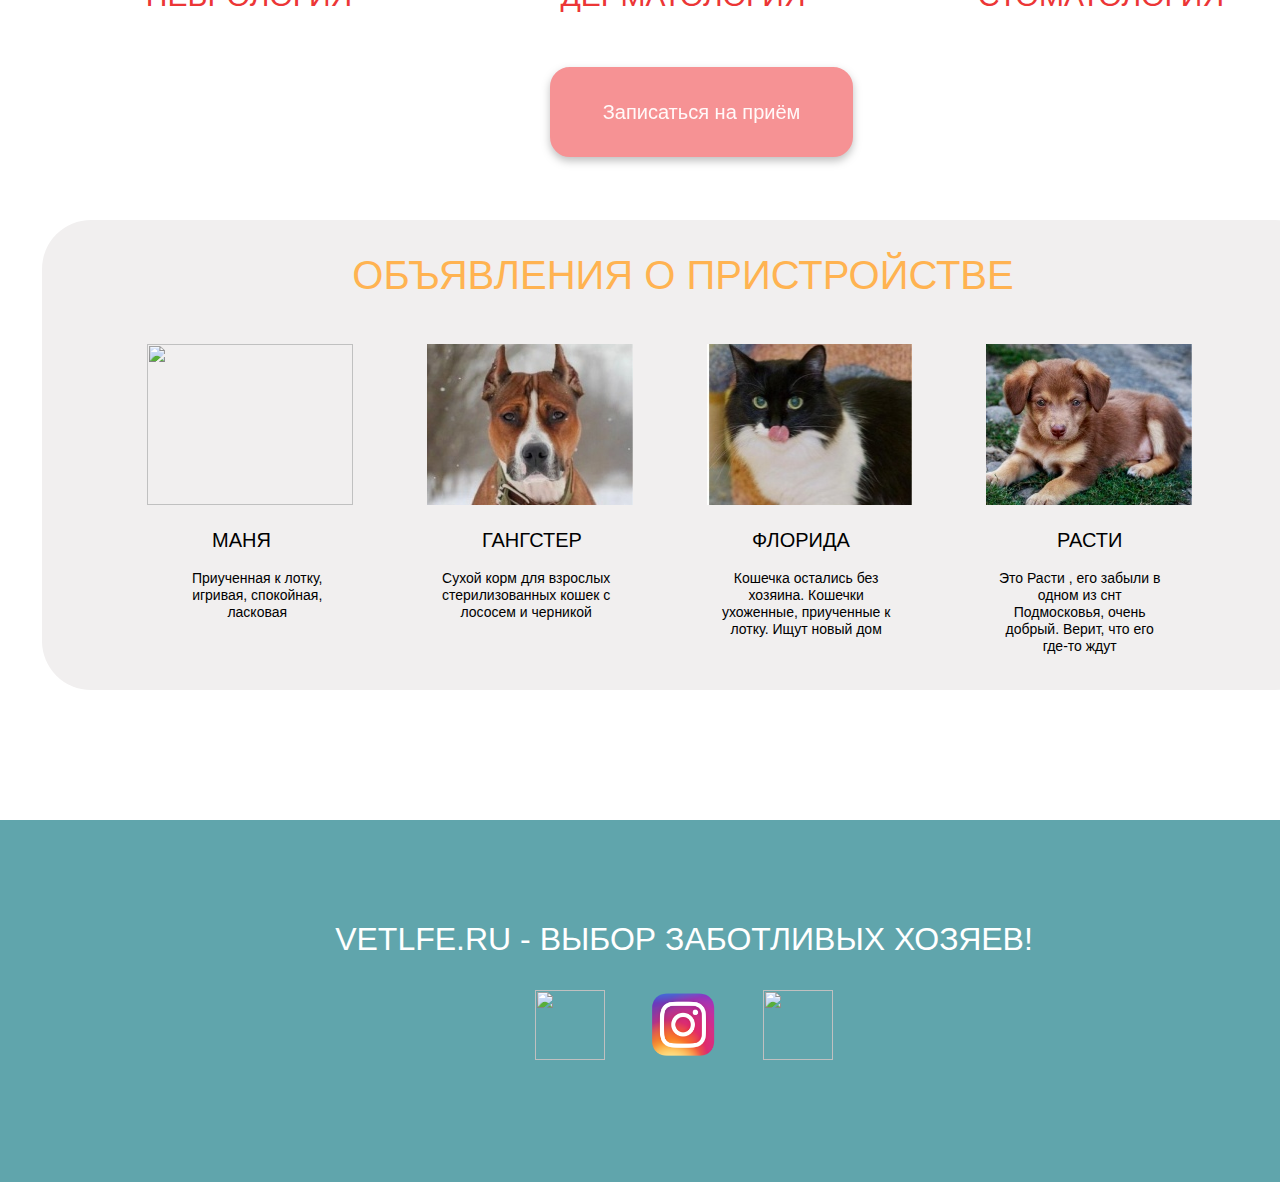
==== commit c0cf81f0: "Add files via upload" ====
--- a/index.html
+++ b/index.html
@@ -13,7 +13,7 @@
 		<section class="novigation">
 			<nav class="novigation-words">
 		      	<a href="index2.html">О компании</a>
-              	<a href="#">Наши специалисты</a>
+              	<a href="index3.html">Наши специалисты</a>
               	<a href="#">Услуги</a>
               	<a href="" target="_blank ">Контакты</a>
 			</nav>
@@ -81,9 +81,9 @@
 		<footer class="footer1">
 		<p class="text-footer">vetlfe.ru - выбор заботливых хозяев!</p>
 			<div class="Network">
-			<img src= "Photo/facebook.png.lnk" class="netimg">
+			<img src= "Photo/facebook.png" class="netimg">
 			<img src="Photo/inst.png" class="netimg">
-			<img src="Photo/twitter%20.png.lnk" class="netimg">
+			<img src="Photo/twitter.png" class="netimg">
 			</div>
 		</footer>
      </section>
--- a/Style.css
+++ b/Style.css
@@ -9,35 +9,36 @@
 	font-style: normal;
 }
 html, body {
-  width: 100%;
-  height: 100%;
-  padding: 0;
-  margin: 0;
- background: white;
-}
-.main-part{
+height: 100%;
+width: 100%;
+ padding: 0;
+ margin: 0;
+background: white;
+}
+.main-part, .main-part2,.main-part3{
 width: 1368px;
 height: 2782px;
 margin: auto;
 position: relative;
 border-radius: 10px;
- box-shadow: 0px 5px 10px #522f2f;
+box-shadow: 0px 5px 10px #522f2f;
+}
+.main-part2{
+	height: 2468px;
+}
+.main-part3{
+	height: 3679px;
 }
 .Oglav{
+position: absolute;
+width: 1368px;
+height: 867px;
+}
+.color-vector{
 position: relative;
 width: 1368px;
 height: 867px;
 top: 0px;
-
-}
-.color-vector{
-position: absolute;
-width: 1368px;
-height: 724px;
-top: 0px;
-background: rgba(96, 165, 172, 0.84);
-filter: blur(4px);
-clip-path: polygon(0 0, 100% 0, 100% 70%, 0 50%);
 }
 .photo-dog{
 position: absolute;
@@ -95,10 +96,10 @@
 	width: 1368px;
 	height: 900px;
 }
-.yslygi{
-position: absolute;
-width: 380px;
-height: 61px;
+.top-text{
+position: absolute;
+width:380px
+height: 70px;
 left: 512px;
 top: 993px;
 font-family: sans-serif;
@@ -294,10 +295,9 @@
 }
 .text-footer{
 position: relative;
-width: 766px;
+width: 100%;
 height: 61px;
-top: 103px;
-left: 350px;
+text-align: center;
 font-family: sans-serif;
 font-style: normal;
 font-weight: 500;
@@ -305,14 +305,427 @@
 line-height: 39px;
 text-transform: uppercase;
 color: #FFFFFF;
-}
+margin-top: 100px;
+}
+.Network{
+    display: block;
+    width: 1368px;
+	height: 80px;
+    position: absolute;
+    top: 0;
+    left: 0;
+    overflow: auto;
+    text-align: center;
+	margin-top: 170px;
+}
+.netimg{
+	width: 70px;
+	height: 70px;
+	margin: 0 20px 0 20px;
+}
+
+/* ВТОРАЯ СТРАНИЦА*/
+.Prioriti{
+	position: absolute;
+	width: 100%;
+	height: 1200px;
+top: 449px;
+}
+.name-prior{
+position: absolute;
+width: 938px;
+height: 61px;
+left: 211px;
+top: 0;
+font-family: sans-serif;
+font-style: normal;
+font-weight: 800;
+font-size: 40px;
+line-height: 48px;
+text-align: center;
+text-transform: uppercase;
+color: #FFB351;
+}
+.name-prior p {
+margin: 0;
+}
+.inf-block{
+position: absolute;
+width: 1200px;
+height: 1016px;
+margin: 0px 83px 0px 83px;
+background: #F1EFEF;
+border-radius: 47px;
+top: 70px;
+}
+.inf-text1{
+position: absolute;
+width: 1045px;
+height: 119px;
+left: 77px;
+top: 104px;
+
+font-family: sans-serif;
+font-style: normal;
+font-weight: 400;
+font-size: 24px;
+line-height: 29px;
+text-align: justify;
+
+color: #000000
+}
+.znachek{
+position: relative;
+height: 112px;
+width: 112px;
+left: 169px;
+top: 282px;
+}
+.clock{
+position: absolute;
+width: 85.94px;
+height: 93.8px;
+left: 568px;
+top: 290px;	
+}
+.coin{
+position: absolute;
+width: 81.75px;
+height: 88.56px;
+left: 182px;
+top: 648.22px;	
+}
+.foot{
+position: absolute;
+height: 105.74999237060547px;
+width: 123.37467956542969px;
+left: 549px;
+top: 638px;
+border-radius: 0px;
+	
+}
+.shield{
+position: absolute;
+width: 119px;
+height: 120px;
+left: 923px;
+top: 648px;	
+}
+.star{
+height: 90px;
+width: 97px;
+left: 929px;
+top: 297px;
+position: absolute;
+}
+.zagol1,.zagol2,.zagol3,.zagol4,.zagol5,.zagol6{
+position: absolute;
+font-family: sans-serif;
+font-style: normal;
+font-weight: 700;
+font-size: 20px;
+line-height: 24px;
+text-align: center;
+color: #000000;
+}
+.zagol1{
+width: 136px;
+height: 24px;
+left: 155px;
+top: 432px;
+}
+.zagol2{
+width: 170px;
+height: 24px;
+left: 526px;
+top: 432px;
+}
+.zagol3{
+width: 123px;
+height: 24px;
+left: 920px;
+top: 432px;
+}
+.zagol4{
+width: 235px;
+height: 48px;
+left: 106px;
+top: 818px
+}
+.zagol5{
+width: 166px;
+height: 48px;
+left: 528px;
+top: 818px
+}
+.zagol6{
+width: 318px;
+height: 48px;
+left: 823px;
+top: 818px;
+}
+.text-zagol1,.text-zagol2,.text-zagol3,.text-zagol4,.text-zagol5,.text-zagol6{
+position: absolute;
+font-family: sans-serif;
+font-style: normal;
+font-weight: 400;
+font-size: 14px;
+line-height: 17px;
+text-align: center;
+color: #000000	
+}
+.text-zagol1{
+width: 211px;
+height: 74px;
+left: 118px;
+top: 500px;	
+}
+.text-zagol2{
+width: 185px;
+height: 79px;
+left: 518px;
+top: 500px;	
+}
+.text-zagol3{
+width: 252px;
+height: 107px;
+left: 856px;
+top:500px;	
+}
+.text-zagol4{
+width: 248px;
+height: 77px;
+left: 99px;
+top: 891px;	
+}
+.text-zagol5{
+width: 218px;
+height: 81px;
+left: 502px;
+top: 889px;	
+}
+.text-zagol6{
+width: 237px;
+height: 83px;
+left: 864px;
+top: 888px;	
+}
+.consultation{
+position: absolute;
+width: 1368px;
+height: 61px;
+top: 1748px;
+font-family: sans-serif;
+font-style: normal;
+font-weight: 800;
+font-size: 40px;
+line-height: 48px;
+text-align: center;
+text-transform: uppercase;
+color: #FFB351
+}
+.vvod1,.vvod2,.vvod3{
+box-sizing: border-box;
+position: absolute;
+width: 986px;
+height: 40px;
+left: 175px;
+background: #FFFFFF;
+border: 1px solid #000000;
+border-radius: 10px;
+}
+.vvod1{
+	top: 1874px;
+}
+.vvod2{
+	top: 1956px;
+}
+.vvod3{
+	top: 2038px;
+}
+.registr{
+position: absolute;
+width: 303.06px;
+height: 90px;
+left: 531px;
+top: 2132px;
+filter: drop-shadow(0px 4px 4px rgba(0, 0, 0, 0.25));
+border: 2px solid #F69294;
+border-radius: 20px;
+background: #F69294;
+font-size: 20px;
+color: #FFF9F9;
+cursor: pointer;	
+}
+.footer2{
+position: absolute;
+width: 1368px;
+height: 100px;
+top: 2368px;
+background: #60A5AC;
+}
+.color-vector-2{
+position: relative;
+width: 1368px;
+height: 724px;
+top: 0px;
+}
+.Network2{
+    display: block;
+    width: 1368px;
+	height: 90px;
+    overflow: auto;
+    text-align: center;
+	margin-top: 10px;
+}
+.specialists{
+	width: 100%;
+	height: 1850px;
+	position: absolute;
+	top: 1000px;
+}
+.doctor-1,.doctor-2,.doctor-3{
+	width: 100%;
+	height: 422px;
+	margin: 38px 0 38px 0;
+}
+.text-special{
+position: absolute;
+width:100%;
+height: 61px;
+top: 910px;
+font-family: sans-serif;
+font-style: normal;
+font-weight: 800;
+font-size: 40px;
+line-height: 48px;
+color: #FFB351;
+text-align: center;
+}
+.photo-doc{
+position: absolute;
+width: 333px;
+height: 422px;
+left: 161px;
+}
+.text-block{
+display: block;
+width: 600px;
+height: 420px;
+position: absolute;
+left: 519px;
+}
+.text-block p{
+font-family: sans-serif;
+font-style: normal;
+font-weight: 800;
+font-size: 40px;
+line-height: 48px;
+color: #000000;
+margin: 0;
+}
+.text-block h1, ul{
+font-family: sans-serif;
+font-style: normal;
+font-weight: 500;
+font-size: 24px;
+line-height: 29px;
+text-align: justify;
+color: #000000;
+margin: 30px 0 30px 0;
+}
+.button-reg1{
+position: absolute;
+width: 303.06px;
+height: 90px;
+filter: drop-shadow(0px 4px 4px rgba(0, 0, 0, 0.25));
+border: 2px solid #F69294;
+border-radius: 20px;
+background: #F69294;
+font-size: 20px;
+color: #FFF9F9;
+cursor: pointer;
+top: 322px;
+}
+.record{
+width: 100%;
+height: 480px;
+position: absolute;
+top: 3018px;
+margin: auto;
+}
+.record p{
+width:100%;
+height: 61px;
+font-family: sans-serif;
+font-style: normal;
+font-weight: 800;
+font-size: 40px;
+line-height: 48px;
+color: #FFB351;
+text-align: center;
+text-align: center;
+}
+.inputrec{
+box-sizing: border-box;
+width: 490px;
+height: 40px;
+background: #FFFFFF;
+border: 1px solid #000000;
+border-radius: 10px;
+margin: 20px;
+}
+.inputblock1,.inputblock2{
+	position: absolute;
+	height: 40px;
+	width: 490px ;
+}
+.inputblock1{
+	left: 170px;
+}
+.inputblock2{
+	right: 170px;
+}
+.inputrec1{
+box-sizing: border-box;
+position: absolute;
+width: 998px;
+height: 40px;
+left: 205px;
+top : 320px;
+background: #FFFFFF;
+border: 1px solid #000000;
+border-radius: 10px;
+}
+.record-button{
+position: absolute;
+width: 303.06px;
+height: 90px;
+filter: drop-shadow(0px 4px 4px rgba(0, 0, 0, 0.25));
+border: 2px solid #F69294;
+border-radius: 20px;
+background: #F69294;
+font-size: 20px;
+color: #FFF9F9;
+cursor: pointer;
+top: 390px;
+left: 540px;
+}
+.footer3{
+position: absolute;
+width: 1368px;
+height: 100px;
+top: 3579px;
+background: #60A5AC;
+}
+/*Анимация */
 #slider {
-    position: relative;
+    position: absolute;
 	text-align: center;
-    top: 450px;
+   top: 390px;
+	margin: 0 187.07px 0 187.07px;
 }
 #slider{
-	margin: 0 auto;
 }
 #slides article{
 	width: 20%;
